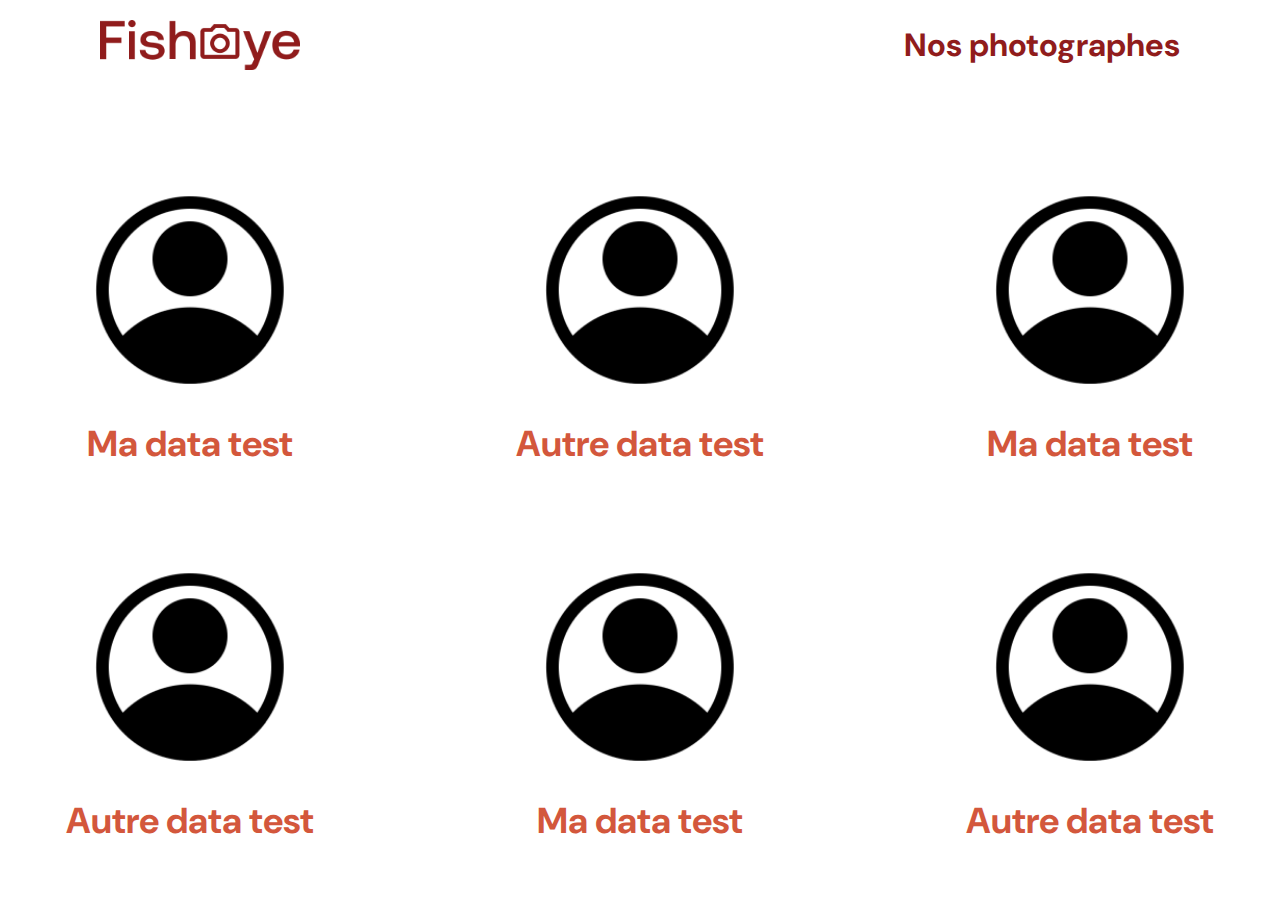
==== index.html @ 87c1a78c "init" ====
<!DOCTYPE html>
<html>
  <head>
    <link href="css/style.css" rel="stylesheet" type="text/css" />
    <meta charset="utf-8" />
    <link rel="icon" type="image/png" href="assets/favicon.png" />
    <link
      href="https://fonts.googleapis.com/css?family=DM+Sans&display=swap"
      rel="stylesheet"
    />
    <title>Fisheye</title>
  </head>
  <body>
    <header>
      <img src="assets/images/logo.png" class="logo" />
      <h1>Nos photographes</h1>
    </header>
    <main id="main">
      <div class="photographer_section"></div>
    </main>
    <script src="scripts/factories/photographer.js"></script>
    <script src="scripts/pages/index.js"></script>
  </body>
</html>
---- css/style.css ----
@import url("photographer.css");

body {
    font-family: "DM Sans", sans-serif;
    margin: 0;
}


header {
    display: flex;
    flex-direction: row;
    justify-content: space-between;
    align-items: center;
    height: 90px;
}

h1 {
    color: #901C1C;
    margin-right: 100px;
}

.logo {
    height: 50px;
    margin-left: 100px;
}

.photographer_section {
    display: grid;
    grid-template-columns: 1fr 1fr 1fr;
    gap: 70px;
    margin-top: 100px;
}

.photographer_section article {
    justify-self: center;
    display: flex;
    justify-content: center;
    align-items: center;
    flex-direction: column;
}

.photographer_section article h2 {
    color: #D3573C;
    font-size: 36px;
}

.photographer_section article img {
    height: 200px;
    width: 200px;
}
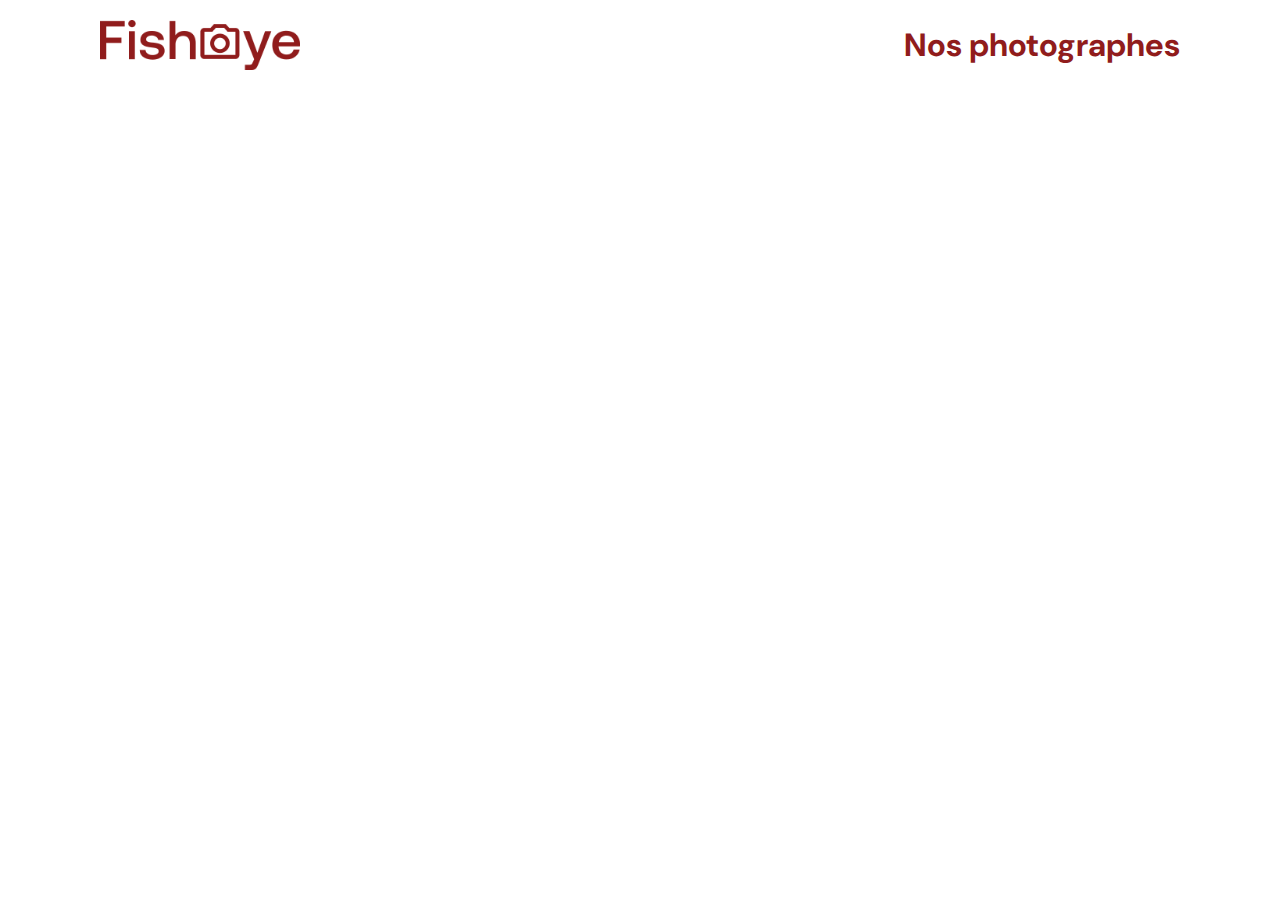
==== commit 0fe6a835: "total likes not finished yet" ====
--- a/index.html
+++ b/index.html
@@ -8,6 +8,7 @@
       href="https://fonts.googleapis.com/css?family=DM+Sans&display=swap"
       rel="stylesheet"
     />
+    <link rel="stylesheet" href="https://cdnjs.cloudflare.com/ajax/libs/font-awesome/6.4.0/css/all.min.css" integrity="sha512-iecdLmaskl7CVkqkXNQ/ZH/XLlvWZOJyj7Yy7tcenmpD1ypASozpmT/E0iPtmFIB46ZmdtAc9eNBvH0H/ZpiBw==" crossorigin="anonymous" referrerpolicy="no-referrer" />
     <title>Fisheye</title>
   </head>
   <body>
--- a/css/style.css
+++ b/css/style.css
@@ -37,14 +37,31 @@
     justify-content: center;
     align-items: center;
     flex-direction: column;
+    cursor: pointer;
 }
 
 .photographer_section article h2 {
     color: #D3573C;
     font-size: 36px;
+    margin-bottom: 0.5rem;
 }
 
 .photographer_section article img {
     height: 200px;
     width: 200px;
+    object-fit: cover;
+    border-radius: 50%;
+}
+.photographer_section .location{
+    color: #901C1C;
+}
+.photographer_section .tagline{
+    font-size: 12px;
+    margin: 5px 0;
+}
+.photographer_section .price{
+    font-size: 10px;
+}
+#errorFirstname{
+    color: red;
 }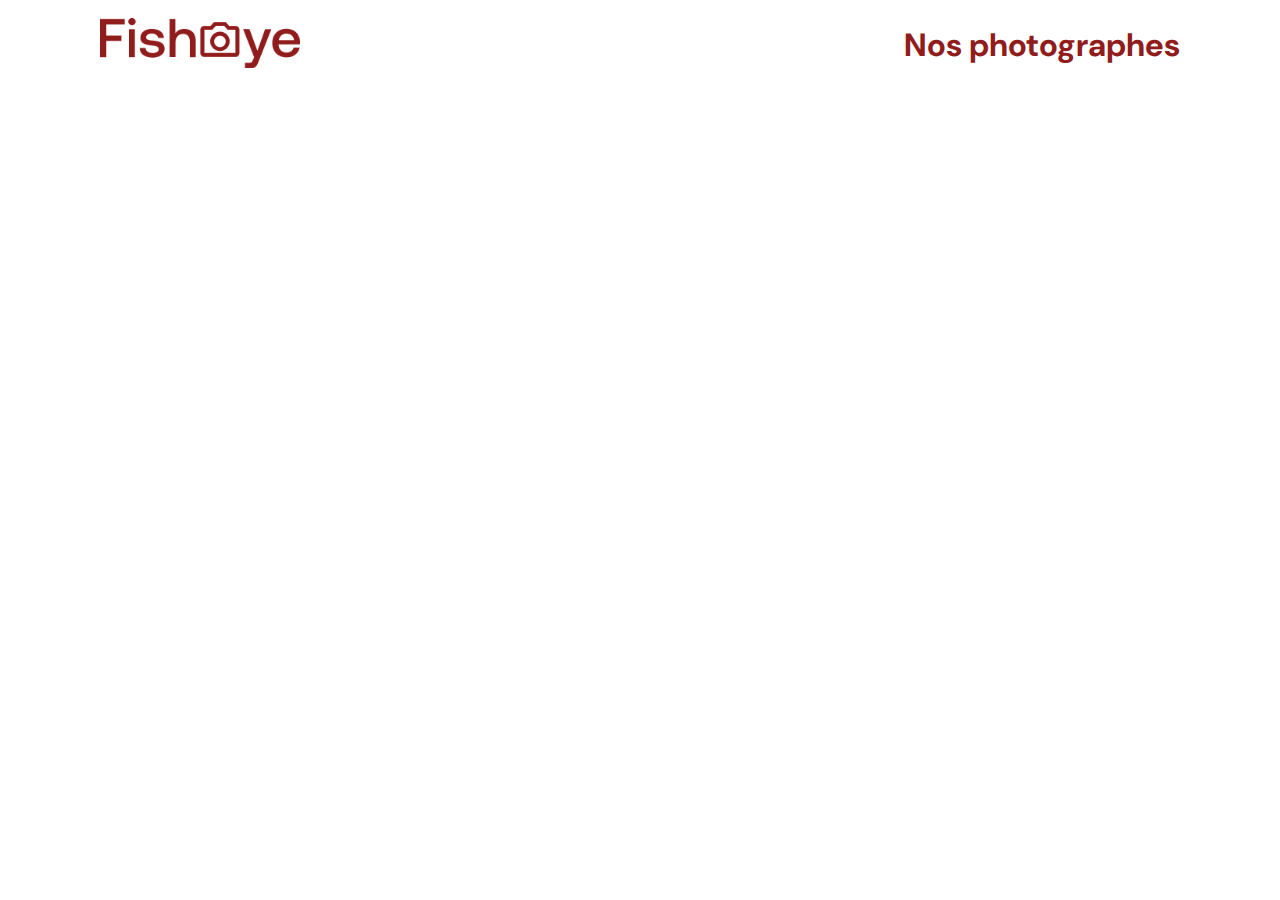
==== commit 9f8673a8: "fix logo" ====
--- a/index.html
+++ b/index.html
@@ -1,5 +1,5 @@
 <!DOCTYPE html>
-<html>
+<html lang="fr">
   <head>
     <link href="css/style.css" rel="stylesheet" type="text/css" />
     <meta charset="utf-8" />
@@ -8,16 +8,22 @@
       href="https://fonts.googleapis.com/css?family=DM+Sans&display=swap"
       rel="stylesheet"
     />
-    <link rel="stylesheet" href="https://cdnjs.cloudflare.com/ajax/libs/font-awesome/6.4.0/css/all.min.css" integrity="sha512-iecdLmaskl7CVkqkXNQ/ZH/XLlvWZOJyj7Yy7tcenmpD1ypASozpmT/E0iPtmFIB46ZmdtAc9eNBvH0H/ZpiBw==" crossorigin="anonymous" referrerpolicy="no-referrer" />
+    <link
+      rel="stylesheet"
+      href="https://cdnjs.cloudflare.com/ajax/libs/font-awesome/6.4.0/css/all.min.css"
+      integrity="sha512-iecdLmaskl7CVkqkXNQ/ZH/XLlvWZOJyj7Yy7tcenmpD1ypASozpmT/E0iPtmFIB46ZmdtAc9eNBvH0H/ZpiBw=="
+      crossorigin="anonymous"
+      referrerpolicy="no-referrer"
+    />
     <title>Fisheye</title>
   </head>
   <body>
     <header>
-      <img src="assets/images/logo.png" class="logo" />
+      <a href="http://127.0.0.1:5500/"><img src="assets/images/logo.png" class="logo" alt="logo" /></a>
       <h1>Nos photographes</h1>
     </header>
-    <main id="main">
-      <div class="photographer_section"></div>
+    <main id="main" aria-label="Main content">
+      <div class="photographer_section" tabindex="1"></div>
     </main>
     <script src="scripts/factories/photographer.js"></script>
     <script src="scripts/pages/index.js"></script>
